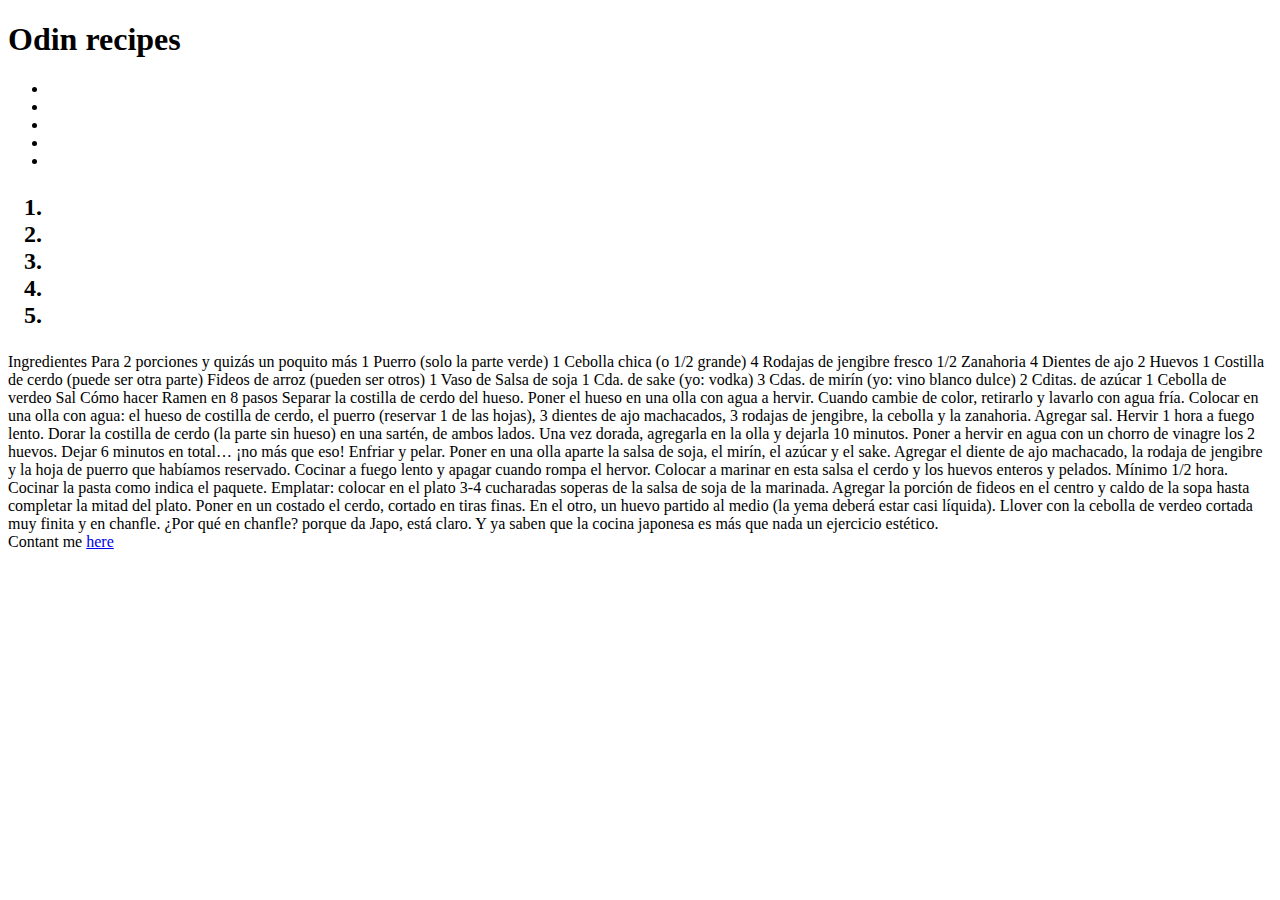
==== pages/receta1.html @ 4b7f52e3 "estructura html a todas las paginas" ====
<!DOCTYPE html>
<html lang="en">
<head>
   <meta charset="UTF-8">
   <meta http-equiv="X-UA-Compatible" content="IE=edge">
   <meta name="viewport" content="width=device-width, initial-scale=1.0">
   <!-- fonts -->
   <link rel="preconnect" href="https://fonts.googleapis.com">
   <link rel="preconnect" href="https://fonts.gstatic.com" crossorigin>
   <link href="https://fonts.googleapis.com/css2?family=Macondo&display=swap" rel="stylesheet"> 
   <link href="https://fonts.googleapis.com/css2?family=Padauk&display=swap" rel="stylesheet"> 
<!-- css -->
<link rel="stylesheet" href="css/styles.css">
   <title>Odin Recipes | Ramen japonés</title>
</head>
<body>
   <header>
      <h1>Odin recipes</h1>
   </header>
   <main>
      <div class="imagen">

      </div>
      <article>
         <h2 class="ingredientes"></h2>
         <ul>
            <li></li>
            <li></li>
            <li></li>
            <li></li>
            <li></li>
         </ul>

         <h2 class="receta">
            <ol>
               <li></li>
               <li></li>
               <li></li>
               <li></li>
               <li></li>
            </ol>
         </h2>
      </article>






      Ingredientes 

Para 2 porciones y quizás un poquito más

    1 Puerro (solo la parte verde)
    1 Cebolla chica (o 1/2 grande)
    4 Rodajas de jengibre fresco
    1/2 Zanahoria
    4 Dientes de ajo
    2 Huevos
    1 Costilla de cerdo (puede ser otra parte)
    Fideos de arroz (pueden ser otros)
    1 Vaso de Salsa de soja
    1 Cda. de sake (yo: vodka)
    3 Cdas. de mirín (yo: vino blanco dulce)
    2 Cditas. de azúcar
    1 Cebolla de verdeo
    Sal
      

    Cómo hacer Ramen en 8 pasos

    Separar la costilla de cerdo del hueso. Poner el hueso en una olla con agua a hervir. Cuando cambie de color, retirarlo y lavarlo con agua fría.
    Colocar en una olla con agua: el hueso de costilla de cerdo, el puerro (reservar 1 de las hojas), 3 dientes de ajo machacados, 3 rodajas de jengibre, la cebolla y la zanahoria. Agregar sal. Hervir 1 hora a fuego lento.
    Dorar la costilla de cerdo (la parte sin hueso) en una sartén, de ambos lados. Una vez dorada, agregarla en la olla y dejarla 10 minutos.
    Poner a hervir en agua con un chorro de vinagre los 2 huevos. Dejar 6 minutos en total… ¡no más que eso! Enfriar y pelar.
    Poner en una olla aparte la salsa de soja, el mirín, el azúcar y el sake. Agregar el diente de ajo machacado, la rodaja de jengibre y la hoja de puerro que habíamos reservado. Cocinar a fuego lento y apagar cuando rompa el hervor.
    Colocar a marinar en esta salsa el cerdo y los huevos enteros y pelados. Mínimo 1/2 hora.
    Cocinar la pasta como indica el paquete.
    Emplatar: colocar en el plato 3-4 cucharadas soperas de la salsa de soja de la marinada. Agregar la porción de fideos en el centro y caldo de la sopa hasta completar la mitad del plato. Poner en un costado el cerdo, cortado en tiras finas. En el otro, un huevo partido al medio (la yema deberá estar casi líquida). Llover con la cebolla de verdeo cortada muy finita y en chanfle. ¿Por qué en chanfle? porque da Japo, está claro. Y ya saben que la cocina japonesa es más que nada un ejercicio estético.
   </main>
   
   <footer>
      <span>Contant me
      <a href="https://www.linkedin.com/in/gianni-pasquinelli/" target="_blank" rel="noopener noreferrer">here</a></span>
   
   </footer>
</body>
</html>
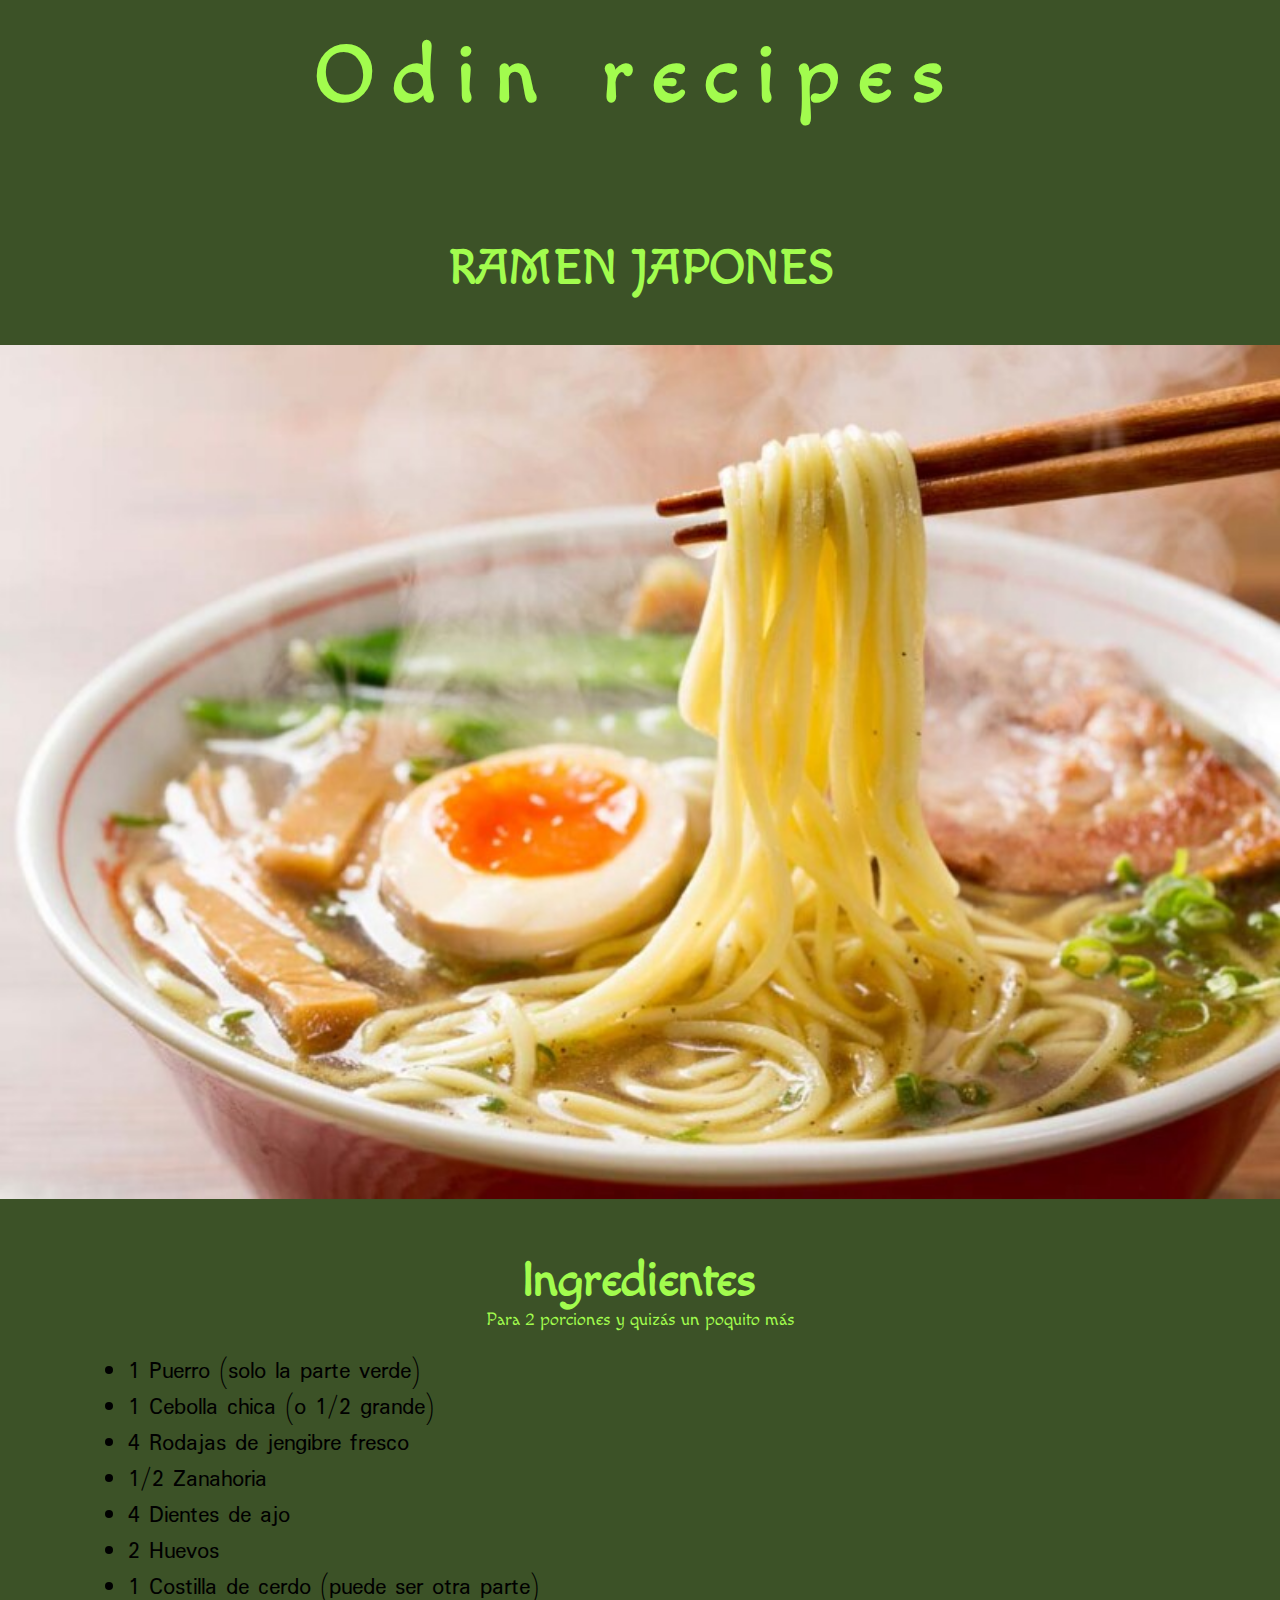
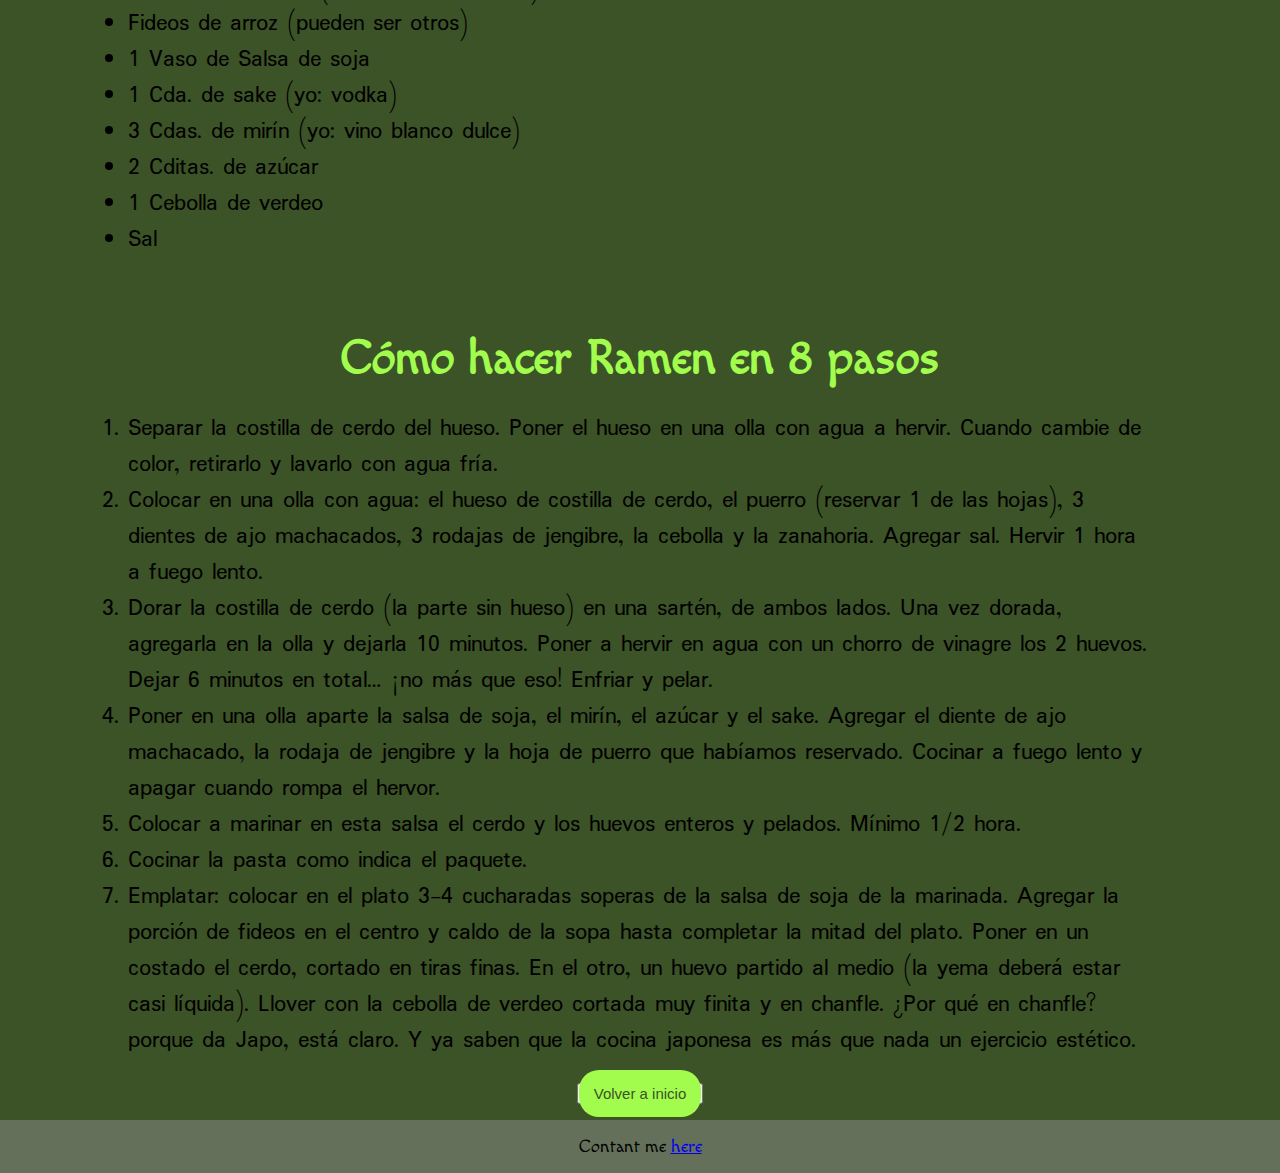
==== commit 81aa3cc4: "agregando css y finalizando proyecto" ====
--- a/pages/receta1.html
+++ b/pages/receta1.html
@@ -10,7 +10,7 @@
    <link href="https://fonts.googleapis.com/css2?family=Macondo&display=swap" rel="stylesheet"> 
    <link href="https://fonts.googleapis.com/css2?family=Padauk&display=swap" rel="stylesheet"> 
 <!-- css -->
-<link rel="stylesheet" href="css/styles.css">
+<link rel="stylesheet" href="../css/styles.css">
    <title>Odin Recipes | Ramen japonés</title>
 </head>
 <body>
@@ -18,65 +18,49 @@
       <h1>Odin recipes</h1>
    </header>
    <main>
+      <h2>RAMEN JAPONES</h2>
+
       <div class="imagen">
-
+         <img src="../img/Ramen-receta-800x534.jpg" alt="plato de ramen">
       </div>
       <article>
-         <h2 class="ingredientes"></h2>
-         <ul>
-            <li></li>
-            <li></li>
-            <li></li>
-            <li></li>
-            <li></li>
+         <h3 class="ingredientes">Ingredientes</h3>
+         <p>Para 2 porciones y quizás un poquito más</p>
+         <ul class="lista-ingredientes">
+            <li>1 Puerro (solo la parte verde)</li>
+            <li>1 Cebolla chica (o 1/2 grande)</li>
+            <li>4 Rodajas de jengibre fresco</li>
+            <li>1/2 Zanahoria</li>
+            <li>4 Dientes de ajo</li>
+            <li>2 Huevos</li>
+            <li>1 Costilla de cerdo (puede ser otra parte)</li>
+            <li>Fideos de arroz (pueden ser otros)</li>
+            <li>1 Vaso de Salsa de soja</li>
+            <li>1 Cda. de sake (yo: vodka)</li>
+            <li>3 Cdas. de mirín (yo: vino blanco dulce)</li>
+            <li>2 Cditas. de azúcar</li>
+            <li>1 Cebolla de verdeo</li>
+            <li>Sal</li>
          </ul>
 
-         <h2 class="receta">
-            <ol>
-               <li></li>
-               <li></li>
-               <li></li>
-               <li></li>
-               <li></li>
+         <h3 class="receta">Cómo hacer Ramen en 8 pasos</h3>
+            <ol class="lista-receta">
+               <li>Separar la costilla de cerdo del hueso. Poner el hueso en una olla con agua a hervir. Cuando cambie de color, retirarlo y lavarlo con agua fría.</li>
+               <li>Colocar en una olla con agua: el hueso de costilla de cerdo, el puerro (reservar 1 de las hojas), 3 dientes de ajo machacados, 3 rodajas de jengibre, la cebolla y la zanahoria. Agregar sal. Hervir 1 hora a fuego lento.</li>
+               <li>Dorar la costilla de cerdo (la parte sin hueso) en una sartén, de ambos lados. Una vez dorada, agregarla en la olla y dejarla 10 minutos.
+                  Poner a hervir en agua con un chorro de vinagre los 2 huevos. Dejar 6 minutos en total… ¡no más que eso! Enfriar y pelar.</li>
+               <li>Poner en una olla aparte la salsa de soja, el mirín, el azúcar y el sake. Agregar el diente de ajo machacado, la rodaja de jengibre y la hoja de puerro que habíamos reservado. Cocinar a fuego lento y apagar cuando rompa el hervor.</li>
+               <li>Colocar a marinar en esta salsa el cerdo y los huevos enteros y pelados. Mínimo 1/2 hora.</li>
+               <li>Cocinar la pasta como indica el paquete.</li>
+               <li>Emplatar: colocar en el plato 3-4 cucharadas soperas de la salsa de soja de la marinada. Agregar la porción de fideos en el centro y caldo de la sopa hasta completar la mitad del plato. Poner en un costado el cerdo, cortado en tiras finas. En el otro, un huevo partido al medio (la yema deberá estar casi líquida). Llover con la cebolla de verdeo cortada muy finita y en chanfle. ¿Por qué en chanfle? porque da Japo, está claro. Y ya saben que la cocina japonesa es más que nada un ejercicio estético.</li>
+               
             </ol>
-         </h2>
+         <div class="inicio">
+            <button><a href="../index.html">Volver a inicio</a></button>
+         </div>   
+         
       </article>
-
-
-
-
-
-
-      Ingredientes 
-
-Para 2 porciones y quizás un poquito más
-
-    1 Puerro (solo la parte verde)
-    1 Cebolla chica (o 1/2 grande)
-    4 Rodajas de jengibre fresco
-    1/2 Zanahoria
-    4 Dientes de ajo
-    2 Huevos
-    1 Costilla de cerdo (puede ser otra parte)
-    Fideos de arroz (pueden ser otros)
-    1 Vaso de Salsa de soja
-    1 Cda. de sake (yo: vodka)
-    3 Cdas. de mirín (yo: vino blanco dulce)
-    2 Cditas. de azúcar
-    1 Cebolla de verdeo
-    Sal
       
-
-    Cómo hacer Ramen en 8 pasos
-
-    Separar la costilla de cerdo del hueso. Poner el hueso en una olla con agua a hervir. Cuando cambie de color, retirarlo y lavarlo con agua fría.
-    Colocar en una olla con agua: el hueso de costilla de cerdo, el puerro (reservar 1 de las hojas), 3 dientes de ajo machacados, 3 rodajas de jengibre, la cebolla y la zanahoria. Agregar sal. Hervir 1 hora a fuego lento.
-    Dorar la costilla de cerdo (la parte sin hueso) en una sartén, de ambos lados. Una vez dorada, agregarla en la olla y dejarla 10 minutos.
-    Poner a hervir en agua con un chorro de vinagre los 2 huevos. Dejar 6 minutos en total… ¡no más que eso! Enfriar y pelar.
-    Poner en una olla aparte la salsa de soja, el mirín, el azúcar y el sake. Agregar el diente de ajo machacado, la rodaja de jengibre y la hoja de puerro que habíamos reservado. Cocinar a fuego lento y apagar cuando rompa el hervor.
-    Colocar a marinar en esta salsa el cerdo y los huevos enteros y pelados. Mínimo 1/2 hora.
-    Cocinar la pasta como indica el paquete.
-    Emplatar: colocar en el plato 3-4 cucharadas soperas de la salsa de soja de la marinada. Agregar la porción de fideos en el centro y caldo de la sopa hasta completar la mitad del plato. Poner en un costado el cerdo, cortado en tiras finas. En el otro, un huevo partido al medio (la yema deberá estar casi líquida). Llover con la cebolla de verdeo cortada muy finita y en chanfle. ¿Por qué en chanfle? porque da Japo, está claro. Y ya saben que la cocina japonesa es más que nada un ejercicio estético.
    </main>
    
    <footer>
--- a/css/styles.css
+++ b/css/styles.css
@@ -0,0 +1,120 @@
+/* font-family: 'Macondo', cursive; */
+/* font-family: 'Padauk', sans-serif; */
+
+/* colores
+--ebony: #647059ff;
+--ebony-2: #595c56ff;
+--french-lime: #a2fc4eff;
+--dark-olive-green: #446e1eff;
+--dark-moss-green: #3c5227ff;
+*/
+*,*::before,*::after{
+   margin: 0;
+   padding: 0;
+   box-sizing: border-box;
+}
+*{
+   /* border: 1px solid red; */
+}
+body{
+   font-family: 'Macondo', cursive;
+   display: flex;
+   flex-direction: column;
+   justify-content: space-around;
+   background-color: #3c5227ff;
+}
+header{
+   position: fixed;
+   top: 0;
+   background-color:#3c5227ff;
+   width: 100%;
+   margin-bottom: 3em;
+}
+h1{
+   font-size: 5em;
+   letter-spacing: .25em;
+   padding: .375em;
+   color: #a2fc4eff;
+   text-align: center;
+}
+
+.imagen img{
+   width: 100%;
+}
+h2{
+   text-transform: uppercase;
+   font-size: 3em;
+   text-align: center;
+   color: #a2fc4eff;
+   margin-top: 4em;
+   padding: 1em;
+}
+p{
+   font-size: 1.125em;
+   color: #a2fc4eff;
+   text-align: center;
+}
+.recetas{
+   text-align: center;
+   padding: 1em;
+
+}
+.recetas li{
+   background-color: #595c56ff;
+   margin: 1em auto;
+   padding: 1.5em;
+   color: #a2fc4eff;
+   border-radius: 2em;
+   width: 35%;
+}
+.recetas a{
+   text-decoration: none;
+   font-size: 1.25em;
+   color: #a2fc4eff;
+   background-color: #595c56ff;
+}
+.recetas a:hover{
+   background-color:#647059ff ;
+}
+footer{
+   background-color: #647059ff;
+   padding: 1em;
+   text-align: center;
+}
+footer span{
+   font-size: 1.125em;
+}
+
+.ingredientes,
+.receta{
+   font-size: 3em;
+   text-align: center;
+   color: #a2fc4eff;
+   padding: 1em;
+   margin-bottom: -1em;
+}
+.lista-ingredientes,
+.lista-receta{
+   width: 80%;
+   margin: 1em auto;
+   font-size: 1.5em;
+   font-family: 'Padauk', sans-serif;
+}
+.inicio{
+   width: 80%;
+   margin: 1em auto;
+   text-align: center;
+
+}
+.inicio button a{
+   text-decoration: none;
+   font-size: 1.125em;
+   background-color: #a2fc4eff;
+   color: #3c5227ff;
+   padding: 1em;
+   text-align: center;
+   border-radius: 20px;
+}
+.inicio button a:hover{
+   border: #595c56ff solid 2px;
+}